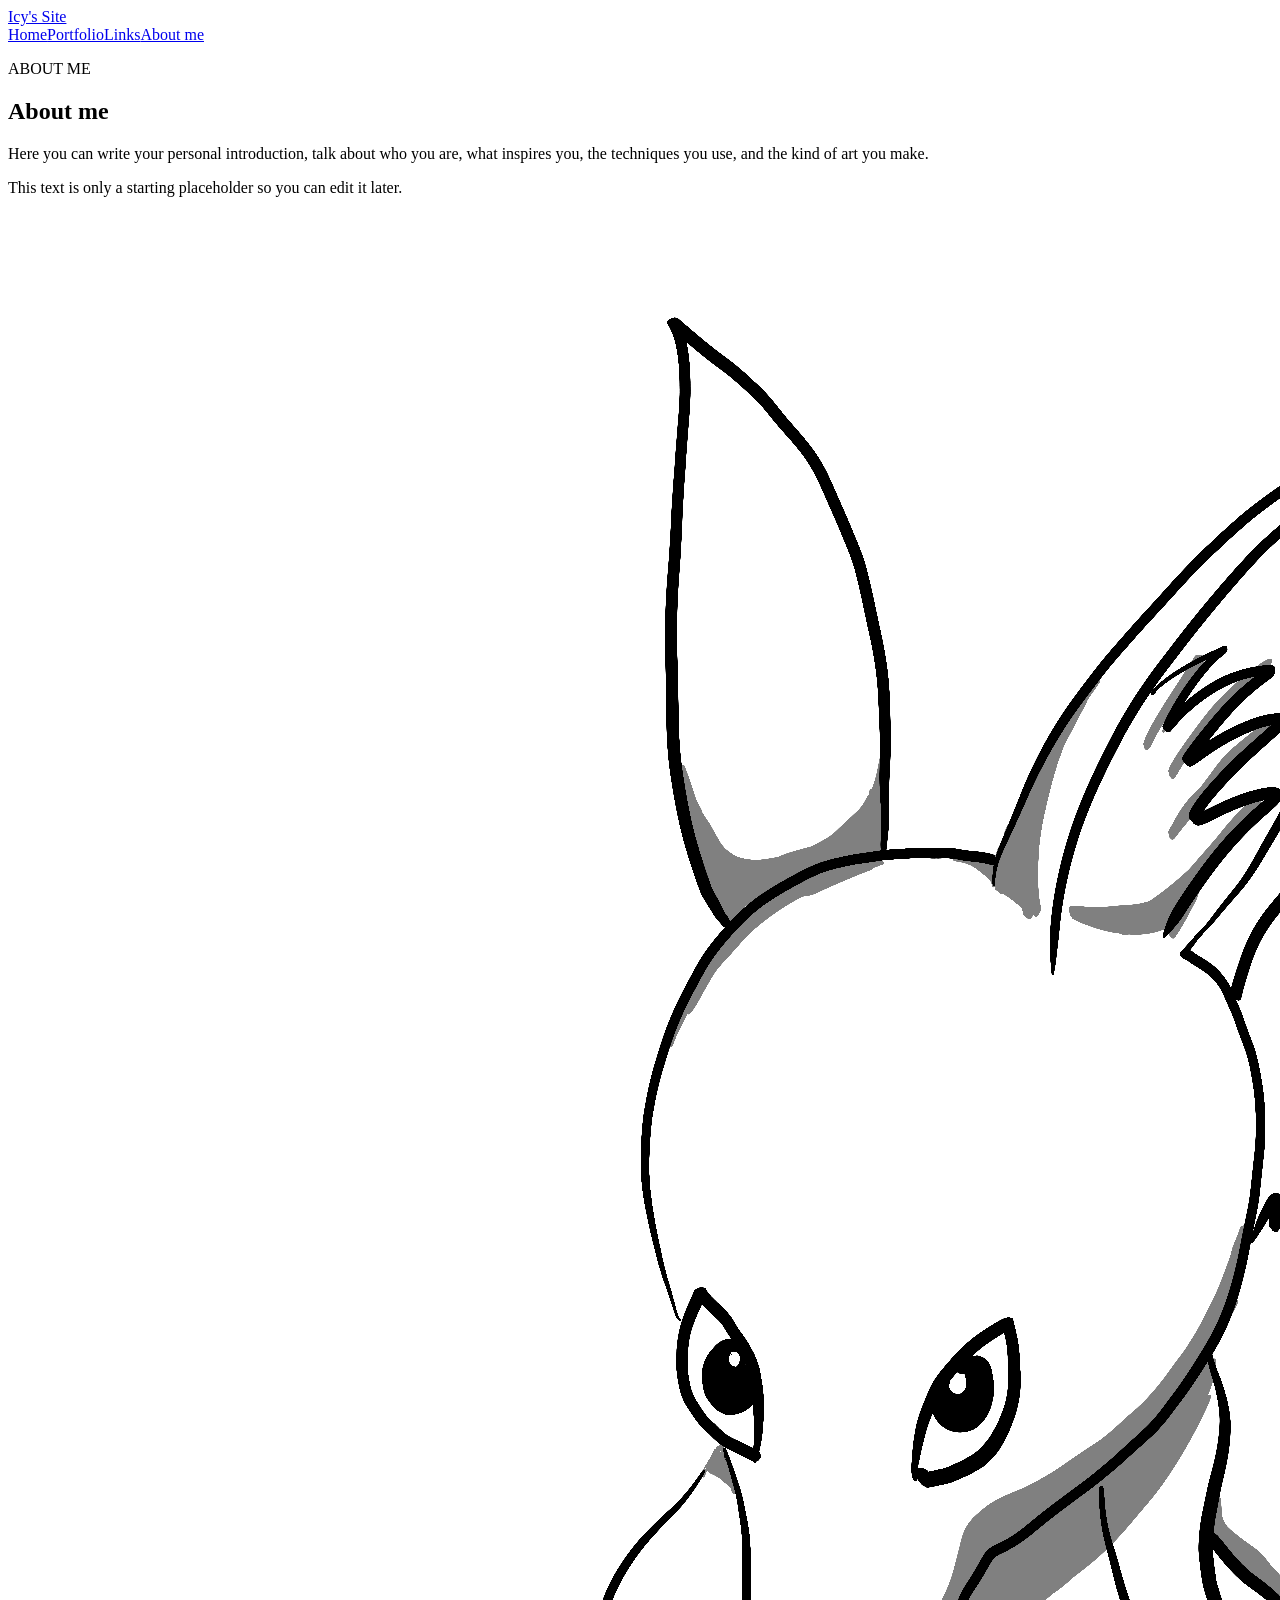
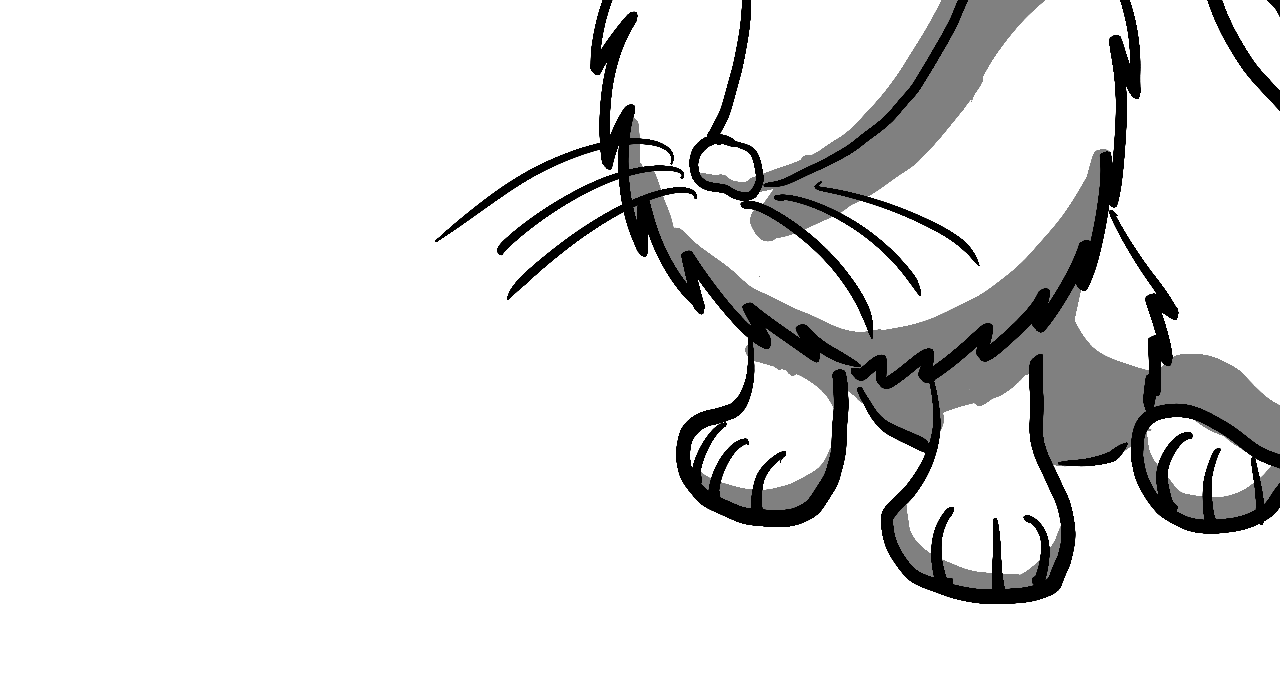
==== about.html @ fea64972 "First version of my site, downloaded from my latest Newcities site" ====
<!DOCTYPE html>
<html lang="en">
<head>
  <meta charset="UTF-8" />
  <meta name="viewport" content="width=device-width, initial-scale=1.0" />
  <link rel="stylesheet" href="styles.css" />
  <script src="template.js" defer></script>
  <script src="script.js" defer></script>
</head>
<body data-page="about" data-title="Icy Silvertail | About me">
  <div id="site-app">
    <main class="content-area">
      <section class="hero">
        <div class="hero-text">
          <p class="eyebrow">ABOUT ME</p>
          <h1>About me</h1>
          <p>
            Here you can write your personal introduction, talk about who you are,
            what inspires you, the techniques you use, and the kind of art you make.
          </p>
          <p>
            This text is only a starting placeholder so you can edit it later.
          </p>
        </div>

        <div class="hero-image-card">
          <img src="assets/prof-pic.png" alt="Profile illustration" />
        </div>
      </section>
    </main>
  </div>
</body>
</html>
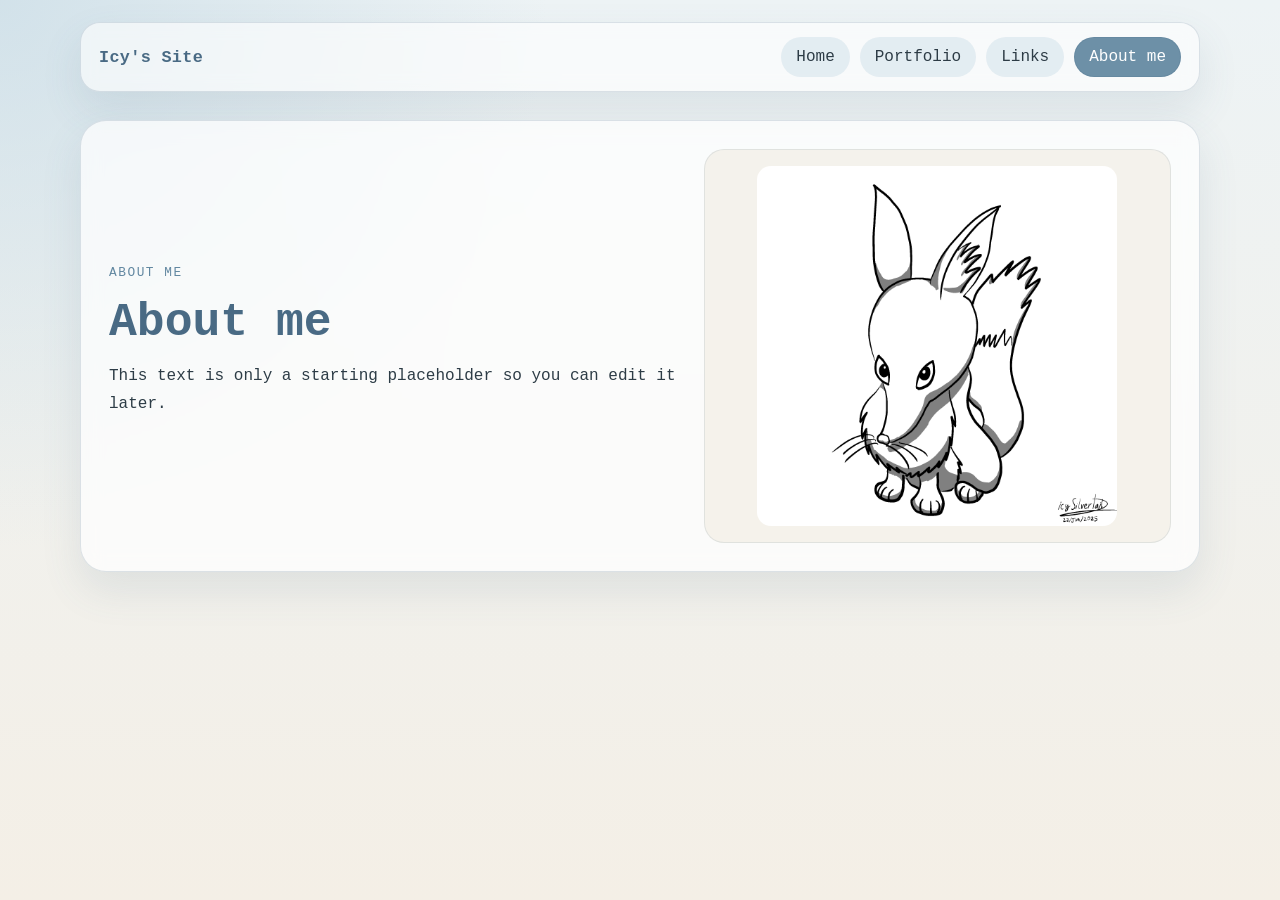
==== commit a39d5dab: "Formatting everything in a more comfortable way. Also. I did a TODO file" ====
--- a/about.html
+++ b/about.html
@@ -1,33 +1,35 @@
 <!DOCTYPE html>
 <html lang="en">
+
 <head>
-  <meta charset="UTF-8" />
-  <meta name="viewport" content="width=device-width, initial-scale=1.0" />
-  <link rel="stylesheet" href="styles.css" />
-  <script src="template.js" defer></script>
-  <script src="script.js" defer></script>
+    <meta charset="UTF-8" />
+    <meta name="viewport" content="width=device-width, initial-scale=1.0" />
+    <link rel="stylesheet" href="styles.css" />
+    <script src="template.js" defer></script>
+    <script src="script.js" defer></script>
 </head>
+
 <body data-page="about" data-title="Icy Silvertail | About me">
-  <div id="site-app">
-    <main class="content-area">
-      <section class="hero">
-        <div class="hero-text">
-          <p class="eyebrow">ABOUT ME</p>
-          <h1>About me</h1>
-          <p>
-            Here you can write your personal introduction, talk about who you are,
-            what inspires you, the techniques you use, and the kind of art you make.
-          </p>
-          <p>
-            This text is only a starting placeholder so you can edit it later.
-          </p>
-        </div>
+    <div id="site-app">
+        <main class="content-area">
+            <section class="hero">
+                <div class="hero-text">
+                    <p class="eyebrow">ABOUT ME</p>
+                    <h1>About me</h1>
+                    <p>
 
-        <div class="hero-image-card">
-          <img src="assets/prof-pic.png" alt="Profile illustration" />
-        </div>
-      </section>
-    </main>
-  </div>
+                    </p>
+                    <p>
+                        This text is only a starting placeholder so you can edit it later.
+                    </p>
+                </div>
+
+                <div class="hero-image-card">
+                    <img src="assets/prof-pic.png" alt="Profile illustration" />
+                </div>
+            </section>
+        </main>
+    </div>
 </body>
-</html>
+
+</html>
--- a/styles.css
+++ b/styles.css
@@ -0,0 +1,447 @@
+* {
+    box-sizing: border-box;
+}
+
+:root {
+    --sky-muted: #c9dce6;
+    --navy-soft: #496a84;
+    --navy-mid: #6187a0;
+    --warm-light: #e8dfcf;
+    --paper: #f6f7f5;
+    --text-main: #2d3c46;
+    --card: rgba(255, 255, 255, 0.72);
+    --border: rgba(73, 106, 132, 0.18);
+    --shadow: 0 18px 40px rgba(73, 106, 132, 0.12);
+}
+
+html,
+body {
+    margin: 0;
+    padding: 0;
+}
+
+body {
+    font-family: "Courier New", Courier, monospace;
+    background:
+        radial-gradient(circle at top left, rgba(201, 220, 230, 0.75), transparent 35%),
+        linear-gradient(180deg, #edf3f5 0%, #f4efe6 100%);
+    color: var(--text-main);
+    min-height: 100vh;
+    overflow-x: hidden;
+}
+
+a {
+    color: inherit;
+    text-decoration: none;
+}
+
+button {
+    font-family: inherit;
+}
+
+img {
+    max-width: 100%;
+}
+
+.page-shell {
+    width: min(1120px, calc(100% - 32px));
+    margin: 0 auto;
+    padding: 22px 0 48px;
+}
+
+.site-header {
+    display: flex;
+    align-items: center;
+    justify-content: space-between;
+    gap: 18px;
+    flex-wrap: wrap;
+    margin-bottom: 28px;
+    padding: 14px 18px;
+    background: rgba(255, 255, 255, 0.6);
+    border: 1px solid var(--border);
+    border-radius: 20px;
+    box-shadow: var(--shadow);
+    backdrop-filter: blur(8px);
+}
+
+.brand a {
+    font-size: 1.05rem;
+    color: var(--navy-soft);
+    font-weight: bold;
+    letter-spacing: 0.02em;
+}
+
+.main-nav {
+    display: flex;
+    gap: 10px;
+    flex-wrap: wrap;
+}
+
+.main-nav a {
+    padding: 10px 14px;
+    border-radius: 999px;
+    background: rgba(201, 220, 230, 0.45);
+    border: 1px solid transparent;
+    transition: 0.2s ease;
+}
+
+.main-nav a:hover,
+.main-nav a.active {
+    background: rgba(97, 135, 160, 0.92);
+    color: #fff;
+    border-color: rgba(73, 106, 132, 0.18);
+}
+
+.content-area {
+    display: grid;
+    gap: 24px;
+}
+
+.hero,
+.links-page {
+    background: var(--card);
+    border: 1px solid var(--border);
+    border-radius: 26px;
+    box-shadow: var(--shadow);
+    backdrop-filter: blur(10px);
+}
+
+.hero {
+    display: grid;
+    grid-template-columns: 1.1fr 0.9fr;
+    gap: 24px;
+    align-items: center;
+    padding: 28px;
+}
+
+.compact-hero {
+    grid-template-columns: 1fr;
+    padding-bottom: 18px;
+}
+
+.eyebrow {
+    color: var(--navy-mid);
+    letter-spacing: 0.12em;
+    font-size: 0.8rem;
+    margin: 0 0 10px;
+}
+
+.hero h1,
+.links-intro h1 {
+    margin: 0 0 14px;
+    font-size: clamp(1.8rem, 5vw, 2.9rem);
+    line-height: 1.1;
+    color: var(--navy-soft);
+}
+
+.hero p,
+.links-intro p {
+    line-height: 1.75;
+    margin: 0 0 12px;
+}
+
+.hero-image-card {
+    background: rgba(232, 223, 207, 0.35);
+    border: 1px solid rgba(73, 106, 132, 0.12);
+    border-radius: 20px;
+    padding: 16px;
+    display: flex;
+    justify-content: center;
+    align-items: center;
+}
+
+.hero-image-card img {
+    display: block;
+    width: min(100%, 360px);
+    height: auto;
+    border-radius: 14px;
+}
+
+.links-page {
+    width: 100%;
+    max-width: 980px;
+    margin: 0 auto;
+    padding: 28px;
+    border-radius: 26px;
+}
+
+.linktree-style {
+    display: grid;
+    gap: 14px;
+    margin-top: 24px;
+}
+
+.link-card {
+    display: grid;
+    grid-template-columns: 44px 1fr 44px;
+    align-items: center;
+    gap: 14px;
+    padding: 16px 18px;
+    background: rgba(201, 220, 230, 0.55);
+    border: 1px solid var(--border);
+    border-radius: 18px;
+    box-shadow: 0 10px 25px rgba(73, 106, 132, 0.08);
+    transition: transform 0.2s ease, background 0.2s ease;
+}
+
+.link-card:hover {
+    background: rgba(97, 135, 160, 0.92);
+    color: #fff;
+    transform: translateY(-2px);
+}
+
+.link-icon {
+    width: 44px;
+    height: 44px;
+    object-fit: contain;
+    display: block;
+}
+
+.link-label {
+    text-align: center;
+    justify-self: center;
+}
+
+.link-card::after {
+    content: "";
+    width: 44px;
+    height: 44px;
+    display: block;
+}
+
+.portfolio-tabs-section {
+    width: 100%;
+    max-width: none;
+    margin: 0;
+    background: var(--card);
+    border: 1px solid var(--border);
+    border-radius: 26px;
+    box-shadow: var(--shadow);
+    backdrop-filter: blur(10px);
+    padding: 24px;
+}
+
+.tabs-toolbar {
+    display: flex;
+    flex-wrap: wrap;
+    gap: 14px;
+    margin-bottom: 20px;
+}
+
+.tab-button {
+    border: 1px solid rgba(73, 106, 132, 0.18);
+    background: rgba(229, 237, 241, 0.96);
+    color: var(--navy-soft);
+
+    padding: 14px 26px;
+    font-size: 1.05rem;
+
+    border-radius: 999px;
+    cursor: pointer;
+
+    transition: transform 0.15s ease, background 0.15s ease;
+}
+
+.tab-button:hover {
+    background: rgba(201, 220, 230, 1);
+    transform: translateY(-1px);
+}
+
+.tab-button.active {
+    background: rgba(97, 135, 160, 0.95);
+    color: #fff;
+}
+
+.tab-panel {
+    display: none;
+}
+
+.tab-panel.active {
+    display: block;
+}
+
+.gallery-grid {
+    column-count: 3;
+    column-gap: 10px;
+}
+
+.gallery-card {
+    display: inline-block;
+    width: 100%;
+    margin: 0 0 8px;
+    padding: 0;
+    border: none;
+    background: transparent;
+    cursor: pointer;
+    break-inside: avoid;
+    -webkit-column-break-inside: avoid;
+    page-break-inside: avoid;
+}
+
+.gallery-card img {
+    display: block;
+    width: 100%;
+    height: auto;
+    max-width: 100%;
+    border-radius: 10px;
+    box-shadow: 0 8px 20px rgba(73, 106, 132, 0.08);
+    transition: transform 0.18s ease, box-shadow 0.18s ease;
+}
+
+.gallery-card:hover img {
+    transform: translateY(-2px);
+    box-shadow: 0 12px 28px rgba(73, 106, 132, 0.14);
+}
+
+.lightbox[hidden] {
+    display: none !important;
+}
+
+.lightbox {
+    position: fixed;
+    inset: 0;
+    z-index: 999;
+}
+
+.lightbox-backdrop {
+    position: absolute;
+    inset: 0;
+    background: rgba(22, 34, 42, 0.78);
+    backdrop-filter: blur(4px);
+}
+
+.lightbox-dialog {
+    position: relative;
+    z-index: 2;
+    width: min(92vw, 1000px);
+    height: 100vh;
+    margin: 0 auto;
+    display: flex;
+    align-items: center;
+    justify-content: center;
+    padding: 36px 16px;
+}
+
+.lightbox-dialog img {
+    max-width: 100%;
+    max-height: calc(100vh - 80px);
+    width: auto;
+    height: auto;
+    border-radius: 16px;
+    box-shadow: 0 20px 50px rgba(0, 0, 0, 0.35);
+    background: #fff;
+}
+
+.lightbox-close {
+    position: absolute;
+    top: 18px;
+    right: 10px;
+    width: 44px;
+    height: 44px;
+    border: none;
+    border-radius: 999px;
+    background: rgba(255, 255, 255, 0.92);
+    color: var(--navy-soft);
+    font-size: 1.7rem;
+    line-height: 1;
+    cursor: pointer;
+}
+
+@media (max-width: 900px) {
+    .hero {
+        grid-template-columns: 1fr;
+    }
+
+    .gallery-grid {
+        column-count: 2;
+    }
+}
+
+
+@media (max-width: 700px) {
+    .page-shell {
+        width: min(1120px, calc(100% - 20px));
+        padding-top: 12px;
+    }
+
+    .site-header,
+    .hero,
+    .links-page,
+    .portfolio-tabs-section {
+        padding: 18px;
+        border-radius: 20px;
+    }
+
+    .site-header {
+        align-items: flex-start;
+    }
+
+    .main-nav {
+        width: 100%;
+        justify-content: flex-start;
+    }
+
+    .main-nav a {
+        flex: 0 0 auto;
+    }
+
+    .gallery-grid {
+        column-count: 2;
+        column-gap: 6px;
+    }
+
+    .gallery-card {
+        margin-bottom: 6px;
+    }
+
+    .main-nav a {
+        padding: 9px 12px;
+    }
+
+    .link-card {
+        grid-template-columns: 36px 1fr;
+        gap: 12px;
+        padding: 14px 16px;
+    }
+
+    .link-card::after {
+        display: none;
+    }
+
+    .link-icon {
+        width: 36px;
+        height: 36px;
+    }
+
+    .link-label {
+        justify-self: start;
+        text-align: left;
+        overflow-wrap: anywhere;
+        word-break: break-word;
+    }
+}
+
+@media (max-width: 480px) {
+    .gallery-grid {
+        column-count: 1;
+    }
+
+    .tab-button {
+        width: 100%;
+        text-align: center;
+    }
+}
+
+.portfolio-hero-minimal {
+    padding-top: 20px;
+    padding-bottom: 14px;
+}
+
+.portfolio-hero-minimal .hero-text p,
+.portfolio-hero-minimal .hero-text .eyebrow {
+    margin-bottom: 8px;
+}
+
+.portfolio-hero-minimal .hero-text h1 {
+    margin-bottom: 0;
+}
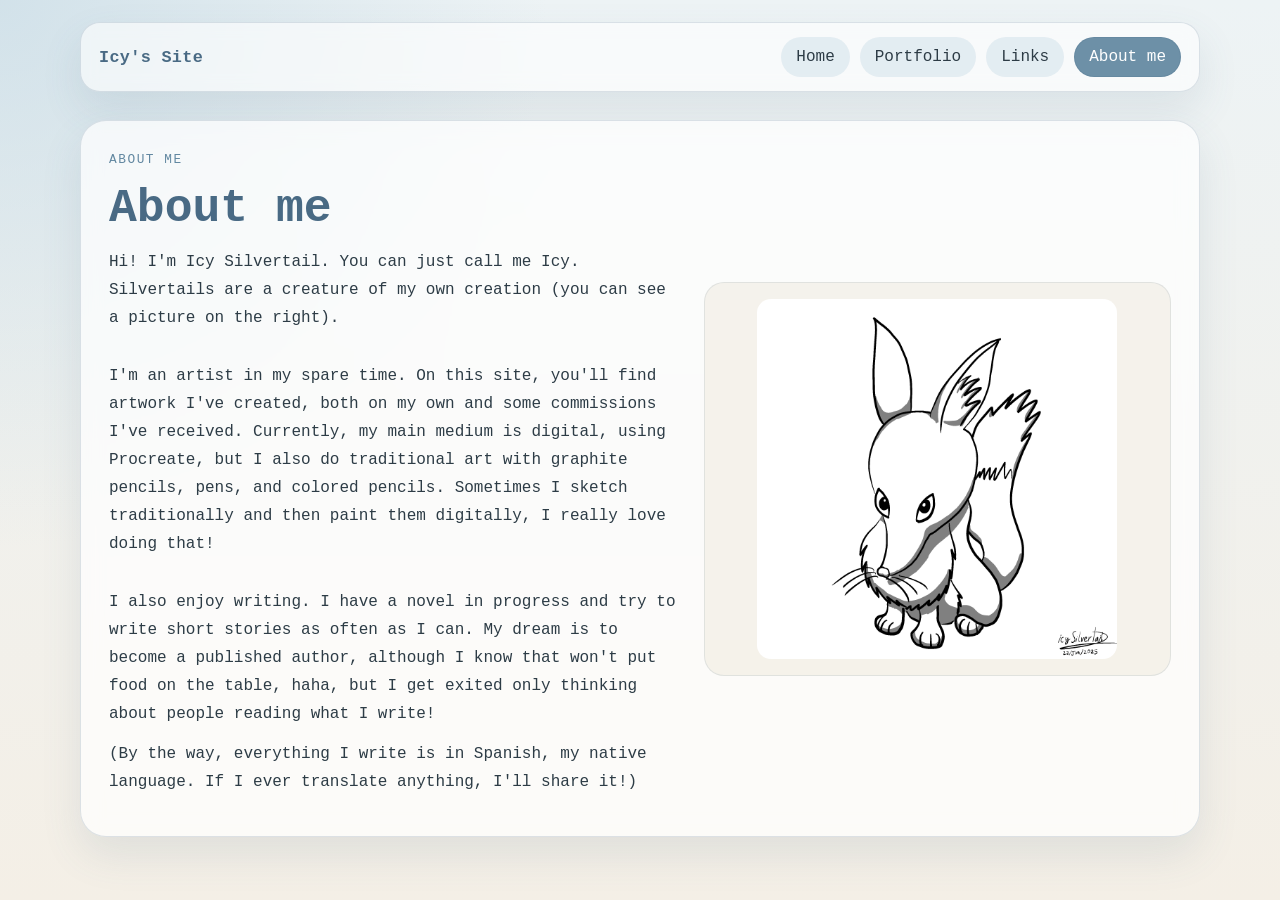
==== commit 9b765f90: "About me" ====
--- a/about.html
+++ b/about.html
@@ -17,10 +17,18 @@
                     <p class="eyebrow">ABOUT ME</p>
                     <h1>About me</h1>
                     <p>
-
+                        Hi! I'm Icy Silvertail. You can just call me Icy. Silvertails are a creature of my own creation (you can see a picture on the right).
+                    </p>
+                    <br>
+                    <p>
+                        I'm an artist in my spare time. On this site, you'll find artwork I've created, both on my own and some commissions I've received. Currently, my main medium is digital, using Procreate, but I also do traditional art with graphite pencils, pens, and colored pencils. Sometimes I sketch traditionally and then paint them digitally, I really love doing that!
+                    </p>
+                    <br>
+                    <p>
+                        I also enjoy writing. I have a novel in progress and try to write short stories as often as I can. My dream is to become a published author, although I know that won't put food on the table, haha, but I get exited only thinking about people reading what I write!
                     </p>
                     <p>
-                        This text is only a starting placeholder so you can edit it later.
+                        (By the way, everything I write is in Spanish, my native language. If I ever translate anything, I'll share it!)
                     </p>
                 </div>
 
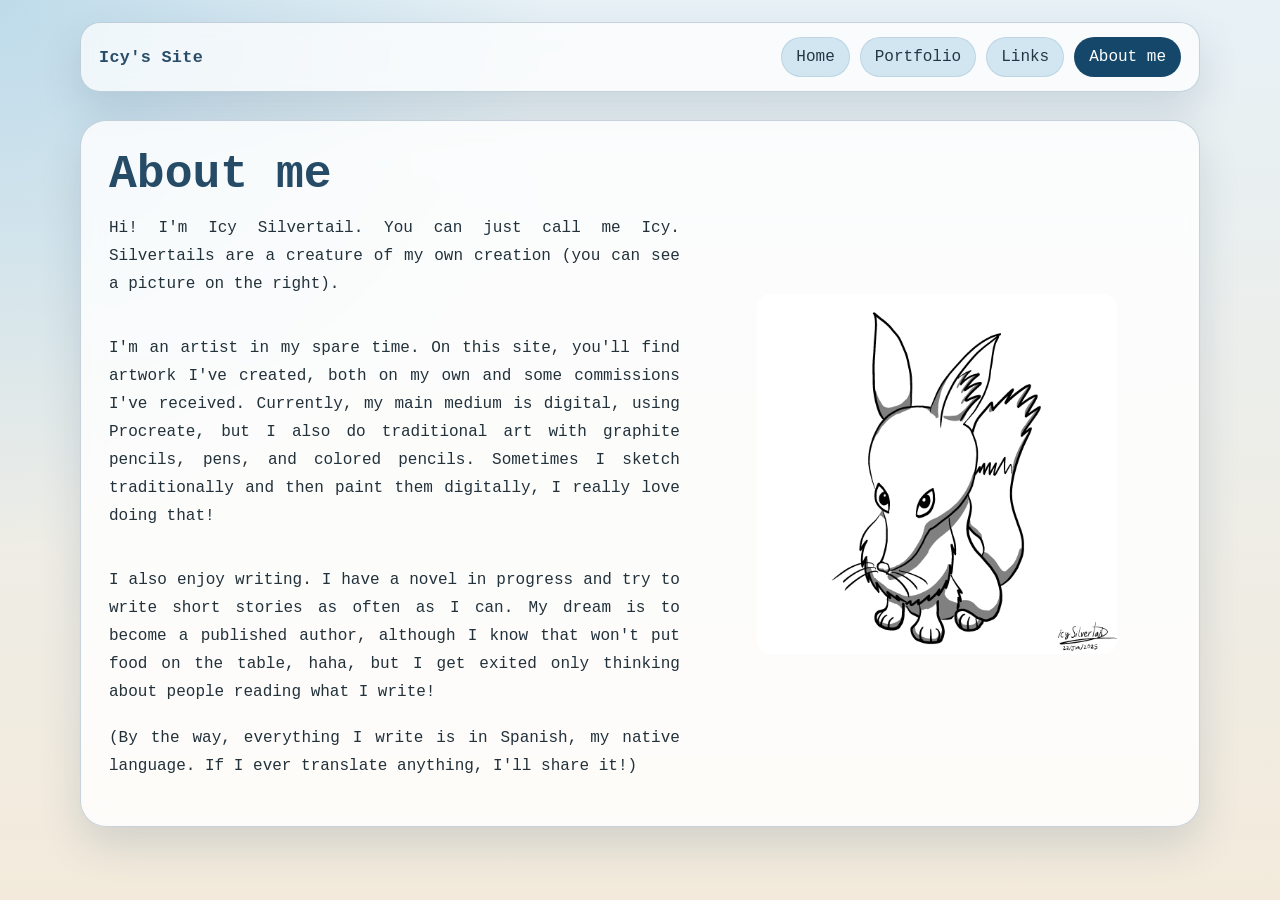
==== commit 2d5cedfb: "Visual improvements" ====
--- a/about.html
+++ b/about.html
@@ -14,7 +14,6 @@
         <main class="content-area">
             <section class="hero">
                 <div class="hero-text">
-                    <p class="eyebrow">ABOUT ME</p>
                     <h1>About me</h1>
                     <p>
                         Hi! I'm Icy Silvertail. You can just call me Icy. Silvertails are a creature of my own creation (you can see a picture on the right).
--- a/styles.css
+++ b/styles.css
@@ -3,15 +3,15 @@
 }
 
 :root {
-    --sky-muted: #c9dce6;
-    --navy-soft: #496a84;
-    --navy-mid: #6187a0;
-    --warm-light: #e8dfcf;
-    --paper: #f6f7f5;
-    --text-main: #2d3c46;
-    --card: rgba(255, 255, 255, 0.72);
-    --border: rgba(73, 106, 132, 0.18);
-    --shadow: 0 18px 40px rgba(73, 106, 132, 0.12);
+    --sky-muted: #b9d8e8;
+    --navy-soft: #355f80;
+    --navy-mid: #4f81a3;
+    --warm-light: #efe0c6;
+    --paper: #fbfcfa;
+    --text-main: #1f2c34;
+    --card: rgba(255, 255, 255, 0.82);
+    --border: rgba(53, 95, 128, 0.26);
+    --shadow: 0 18px 40px rgba(44, 76, 104, 0.16);
 }
 
 html,
@@ -23,8 +23,8 @@
 body {
     font-family: "Courier New", Courier, monospace;
     background:
-        radial-gradient(circle at top left, rgba(201, 220, 230, 0.75), transparent 35%),
-        linear-gradient(180deg, #edf3f5 0%, #f4efe6 100%);
+        radial-gradient(circle at top left, rgba(185, 216, 232, 0.88), transparent 35%),
+        linear-gradient(180deg, #e7f1f6 0%, #f3eadb 100%);
     color: var(--text-main);
     min-height: 100vh;
     overflow-x: hidden;
@@ -57,7 +57,7 @@
     flex-wrap: wrap;
     margin-bottom: 28px;
     padding: 14px 18px;
-    background: rgba(255, 255, 255, 0.6);
+    background: rgba(255, 255, 255, 0.72);
     border: 1px solid var(--border);
     border-radius: 20px;
     box-shadow: var(--shadow);
@@ -66,7 +66,7 @@
 
 .brand a {
     font-size: 1.05rem;
-    color: var(--navy-soft);
+    color: #294d69;
     font-weight: bold;
     letter-spacing: 0.02em;
 }
@@ -80,16 +80,19 @@
 .main-nav a {
     padding: 10px 14px;
     border-radius: 999px;
-    background: rgba(201, 220, 230, 0.45);
-    border: 1px solid transparent;
+    background: rgba(185, 216, 232, 0.62);
+    border: 1px solid rgba(53, 95, 128, 0.12);
+    color: #223745;
     transition: 0.2s ease;
 }
 
-.main-nav a:hover,
+.main-nav a:hover {
+    background: rgba(185, 216, 232, 0.9);
+}
+
 .main-nav a.active {
-    background: rgba(97, 135, 160, 0.92);
-    color: #fff;
-    border-color: rgba(73, 106, 132, 0.18);
+    background: rgba(16, 68, 102, 0.98);
+    color: #ffffff;
 }
 
 .content-area {
@@ -120,7 +123,7 @@
 }
 
 .eyebrow {
-    color: var(--navy-mid);
+    color: #436f90;
     letter-spacing: 0.12em;
     font-size: 0.8rem;
     margin: 0 0 10px;
@@ -131,20 +134,30 @@
     margin: 0 0 14px;
     font-size: clamp(1.8rem, 5vw, 2.9rem);
     line-height: 1.1;
-    color: var(--navy-soft);
+    color: #264b66;
 }
 
 .hero p,
 .links-intro p {
     line-height: 1.75;
-    margin: 0 0 12px;
+    margin: 0 0 18px;
+    text-align: justify;
+    hyphens: auto;
+    color: #22313a;
+}
+
+.hero p {
+    text-wrap: pretty;
+}
+
+.hero-text {
+    max-width: 65ch;
 }
 
 .hero-image-card {
-    background: rgba(232, 223, 207, 0.35);
-    border: 1px solid rgba(73, 106, 132, 0.12);
-    border-radius: 20px;
-    padding: 16px;
+    background: transparent;
+    border: none;
+    padding: 0;
     display: flex;
     justify-content: center;
     align-items: center;
@@ -169,25 +182,33 @@
     display: grid;
     gap: 14px;
     margin-top: 24px;
+    align-items: center;
 }
 
 .link-card {
     display: grid;
-    grid-template-columns: 44px 1fr 44px;
-    align-items: center;
-    gap: 14px;
-    padding: 16px 18px;
-    background: rgba(201, 220, 230, 0.55);
-    border: 1px solid var(--border);
-    border-radius: 18px;
-    box-shadow: 0 10px 25px rgba(73, 106, 132, 0.08);
-    transition: transform 0.2s ease, background 0.2s ease;
+    grid-template-columns: 44px 1fr 32px;
+    align-items: center;
+    gap: 16px;
+
+    width: min(720px, 100%);
+    margin: 0 auto;
+
+    padding: 12px 18px;
+
+    background: #fbfcfa;
+    border: 3px solid #1f4561;
+
+    border-radius: 40px;
+
+    box-shadow: 10px 10px 0 rgba(46, 71, 96, 0.72);
+
+    transition: transform 0.12s ease, background 0.12s ease;
 }
 
 .link-card:hover {
-    background: rgba(97, 135, 160, 0.92);
-    color: #fff;
     transform: translateY(-2px);
+    background: #f4f9fc;
 }
 
 .link-icon {
@@ -200,6 +221,8 @@
 .link-label {
     text-align: center;
     justify-self: center;
+    color: #1f2c34;
+    font-weight: 600;
 }
 
 .link-card::after {
@@ -229,9 +252,9 @@
 }
 
 .tab-button {
-    border: 1px solid rgba(73, 106, 132, 0.18);
-    background: rgba(229, 237, 241, 0.96);
-    color: var(--navy-soft);
+    border: 1px solid rgba(53, 95, 128, 0.24);
+    background: rgba(231, 242, 248, 0.98);
+    color: #264b66;
 
     padding: 14px 26px;
     font-size: 1.05rem;
@@ -239,16 +262,16 @@
     border-radius: 999px;
     cursor: pointer;
 
-    transition: transform 0.15s ease, background 0.15s ease;
+    transition: transform 0.15s ease, background 0.15s ease, color 0.15s ease;
 }
 
 .tab-button:hover {
-    background: rgba(201, 220, 230, 1);
+    background: rgba(185, 216, 232, 1);
     transform: translateY(-1px);
 }
 
 .tab-button.active {
-    background: rgba(97, 135, 160, 0.95);
+    background: rgba(16, 68, 102, 0.98);
     color: #fff;
 }
 
@@ -283,14 +306,24 @@
     width: 100%;
     height: auto;
     max-width: 100%;
-    border-radius: 10px;
-    box-shadow: 0 8px 20px rgba(73, 106, 132, 0.08);
-    transition: transform 0.18s ease, box-shadow 0.18s ease;
+
+    border-radius: 12px;
+
+    box-shadow: 0 10px 28px rgba(53, 95, 128, 0.16);
+
+    transition:
+        transform 0.25s ease,
+        box-shadow 0.25s ease,
+        filter 0.25s ease;
 }
 
 .gallery-card:hover img {
-    transform: translateY(-2px);
-    box-shadow: 0 12px 28px rgba(73, 106, 132, 0.14);
+    transform: translateY(-4px) scale(1.02);
+
+    box-shadow:
+        0 18px 40px rgba(53, 95, 128, 0.26);
+
+    filter: brightness(1.05);
 }
 
 .lightbox[hidden] {
@@ -306,7 +339,7 @@
 .lightbox-backdrop {
     position: absolute;
     inset: 0;
-    background: rgba(22, 34, 42, 0.78);
+    background: rgba(16, 27, 39, 0.82);
     backdrop-filter: blur(4px);
 }
 
@@ -328,7 +361,7 @@
     width: auto;
     height: auto;
     border-radius: 16px;
-    box-shadow: 0 20px 50px rgba(0, 0, 0, 0.35);
+    box-shadow: 0 20px 50px rgba(0, 0, 0, 0.38);
     background: #fff;
 }
 
@@ -340,8 +373,8 @@
     height: 44px;
     border: none;
     border-radius: 999px;
-    background: rgba(255, 255, 255, 0.92);
-    color: var(--navy-soft);
+    background: rgba(255, 255, 255, 0.96);
+    color: #264b66;
     font-size: 1.7rem;
     line-height: 1;
     cursor: pointer;
@@ -356,7 +389,6 @@
         column-count: 2;
     }
 }
-
 
 @media (max-width: 700px) {
     .page-shell {
@@ -399,9 +431,16 @@
     }
 
     .link-card {
-        grid-template-columns: 36px 1fr;
+        grid-template-columns: 40px 1fr;
         gap: 12px;
-        padding: 14px 16px;
+        width: 100%;
+        padding: 12px 16px;
+        box-shadow: 14px 14px 0 rgba(46, 71, 96, 0.72);
+    }
+
+    .link-card:active {
+        transform: translate(6px, 6px);
+        box-shadow: 4px 4px 0 rgba(46, 71, 96, 0.72);
     }
 
     .link-card::after {
@@ -409,8 +448,9 @@
     }
 
     .link-icon {
-        width: 36px;
-        height: 36px;
+        width: 40px;
+        height: 40px;
+        object-fit: contain;
     }
 
     .link-label {
@@ -444,4 +484,12 @@
 
 .portfolio-hero-minimal .hero-text h1 {
     margin-bottom: 0;
+}
+
+.portfolio-description p {
+    line-height: 1.75;
+    text-align: justify;
+    hyphens: auto;
+    margin-bottom: 22px;
+    max-width: 70ch;
 }
